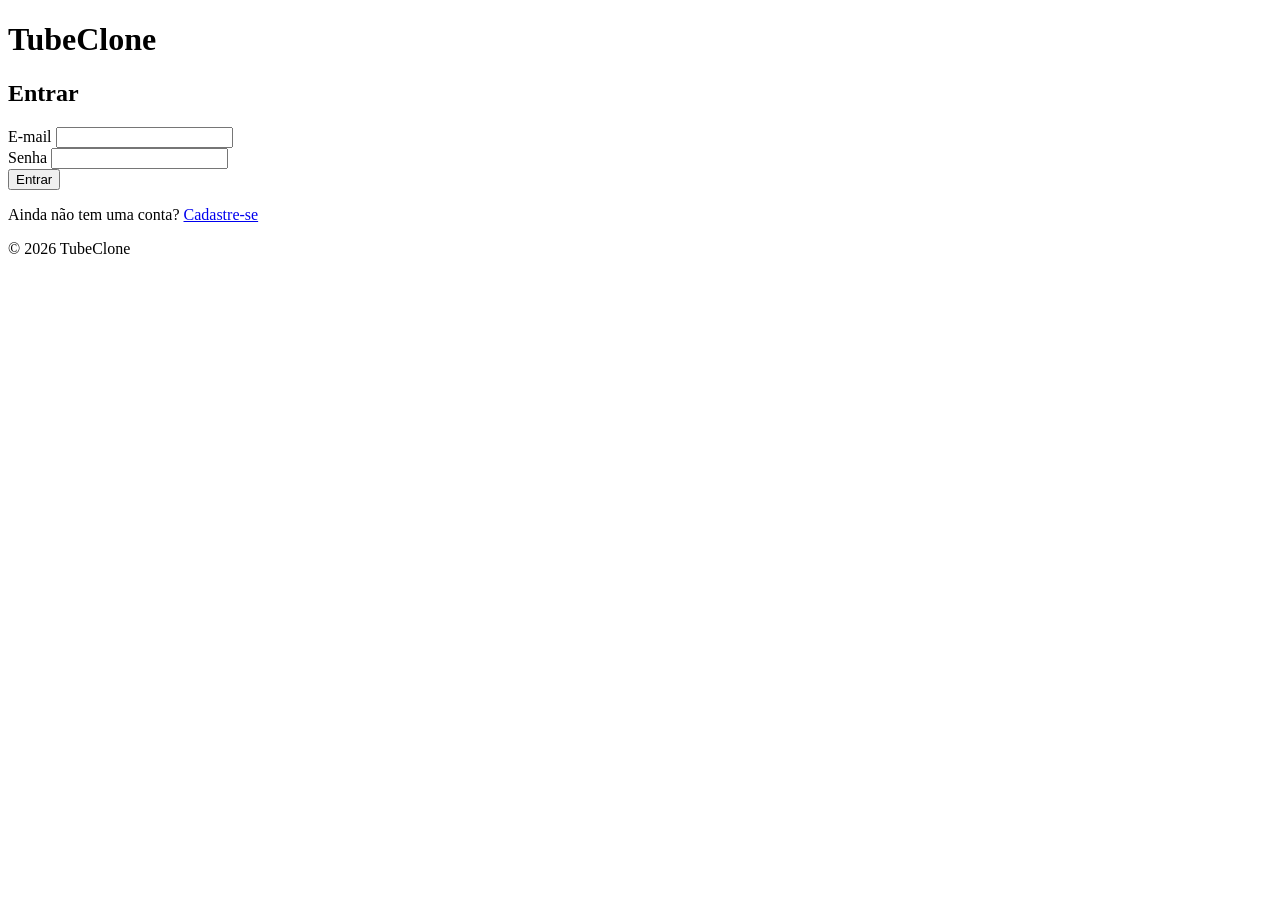
==== client/index.html @ 8956bbd4 "Etapa 02: protótipo estrutural com HTML semântico" ====
<!DOCTYPE html>
<html lang="pt-BR">
<head>
  <meta charset="UTF-8">
  <title>TubeClone - Login</title>
</head>
<body>

  <header>
    <h1>TubeClone</h1>
  </header>

  <main>
    <section aria-labelledby="titulo-login">
      <h2 id="titulo-login">Entrar</h2>

      <form action="#" method="post">
        <div>
          <label for="email">E-mail</label>
          <input type="email" id="email" name="email" required>
        </div>

        <div>
          <label for="senha">Senha</label>
          <input type="password" id="senha" name="senha" required>
        </div>

        <button type="submit">Entrar</button>
      </form>

      <p>Ainda não tem uma conta? <a href="#">Cadastre-se</a></p>
    </section>
  </main>

  <footer>
    <p>&copy; 2026 TubeClone</p>
  </footer>

</body>
</html>
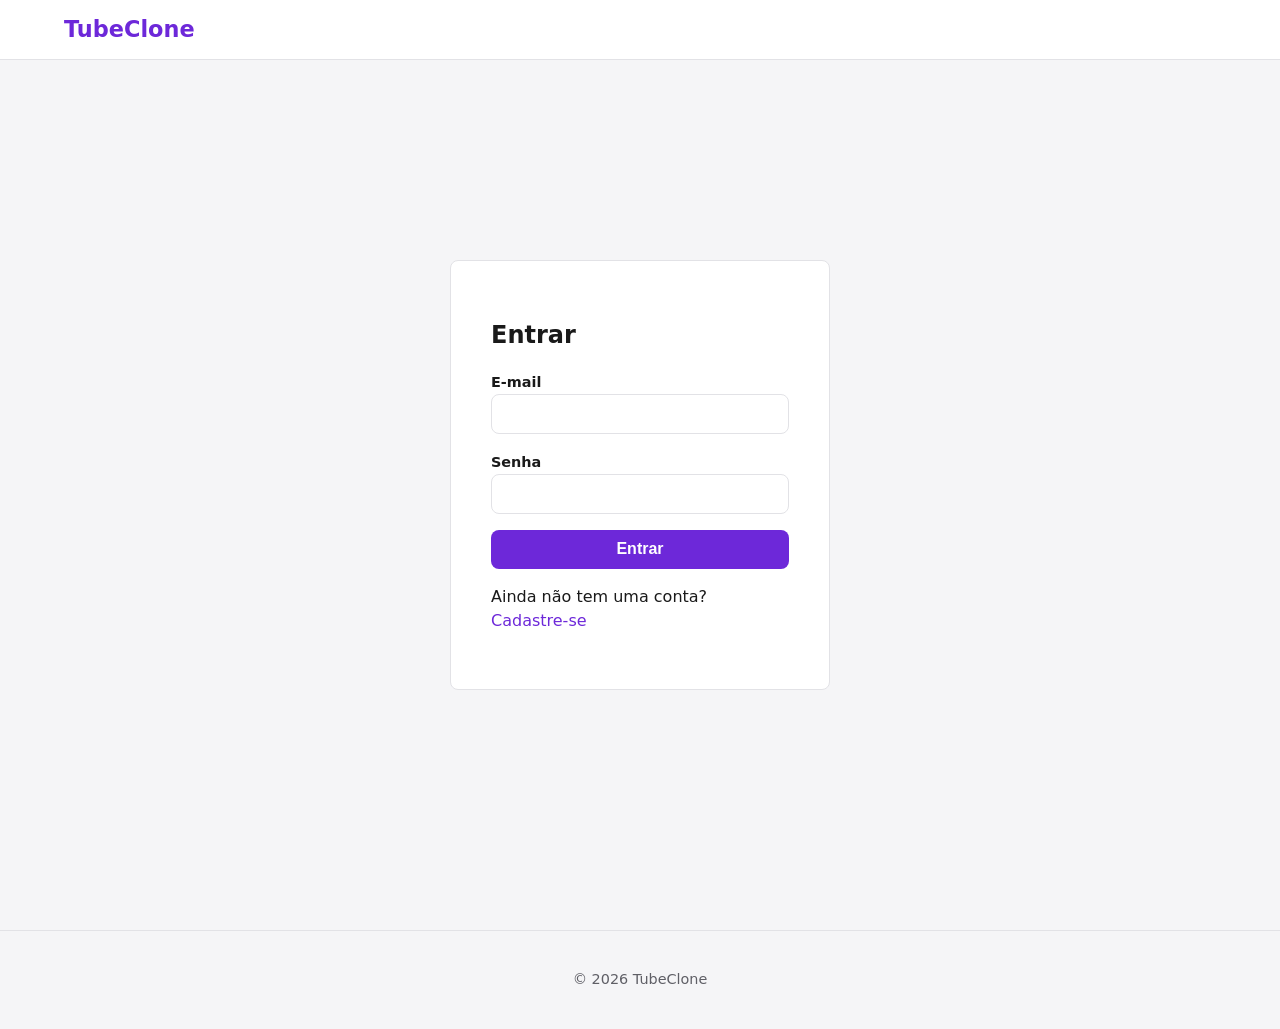
==== commit b882eb77: "Etapa 03: interface responsiva com CSS" ====
--- a/client/index.html
+++ b/client/index.html
@@ -2,16 +2,20 @@
 <html lang="pt-BR">
 <head>
   <meta charset="UTF-8">
+  <meta name="viewport" content="width=device-width, initial-scale=1.0">
   <title>TubeClone - Login</title>
+  <link rel="stylesheet" href="css/style.css">
 </head>
-<body>
+<body class="login-page">
 
-  <header>
-    <h1>TubeClone</h1>
+  <header class="site-header">
+    <div class="header-inner">
+      <h1>TubeClone</h1>
+    </div>
   </header>
 
-  <main>
-    <section aria-labelledby="titulo-login">
+  <main class="page-main">
+    <section class="login-card" aria-labelledby="titulo-login">
       <h2 id="titulo-login">Entrar</h2>
 
       <form action="#" method="post">
@@ -32,7 +36,7 @@
     </section>
   </main>
 
-  <footer>
+  <footer class="site-footer">
     <p>&copy; 2026 TubeClone</p>
   </footer>
 
--- a/client/css/style.css
+++ b/client/css/style.css
@@ -0,0 +1,399 @@
+/* =========================================================
+   TubeClone — style.css
+   Organização do arquivo:
+   1. Variáveis (design tokens)
+   2. Reset básico
+   3. Layout global (header, nav, main, footer)
+   4. Formulários e botões
+   5. Página de login
+   6. Página inicial (busca + listagem de vídeos)
+   7. Página do canal (upload + lista de vídeos)
+   8. Página do vídeo (player + comentários)
+   9. Media queries (breakpoints responsivos)
+   ========================================================= */
+
+/* ---------------------------------------------------------
+   1. Variáveis
+   --------------------------------------------------------- */
+:root {
+  --color-bg: #f5f5f7;
+  --color-surface: #ffffff;
+  --color-text: #1a1a1a;
+  --color-text-muted: #5f5f66;
+  --color-primary: #6d28d9;
+  --color-primary-dark: #55209f;
+  --color-border: #e2e2e6;
+
+  --spacing-xs: 0.5rem;
+  --spacing-sm: 1rem;
+  --spacing-md: 1.5rem;
+  --spacing-lg: 2.5rem;
+
+  --radius: 8px;
+  --max-width: 1200px;
+
+  --font-base: system-ui, -apple-system, "Segoe UI", Roboto, Arial, sans-serif;
+}
+
+/* ---------------------------------------------------------
+   2. Reset básico
+   --------------------------------------------------------- */
+*,
+*::before,
+*::after {
+  box-sizing: border-box;
+}
+
+body {
+  margin: 0;
+  font-family: var(--font-base);
+  color: var(--color-text);
+  background-color: var(--color-bg);
+  line-height: 1.5;
+}
+
+h1, h2, h3 {
+  line-height: 1.2;
+}
+
+a {
+  color: var(--color-primary);
+  text-decoration: none;
+}
+
+a:hover {
+  text-decoration: underline;
+}
+
+img, video {
+  max-width: 100%;
+  display: block;
+}
+
+/* ---------------------------------------------------------
+   3. Layout global
+   --------------------------------------------------------- */
+.site-header {
+  background-color: var(--color-surface);
+  border-bottom: 1px solid var(--color-border);
+  position: sticky;
+  top: 0;
+  z-index: 10;
+}
+
+.header-inner {
+  max-width: var(--max-width);
+  margin: 0 auto;
+  padding: var(--spacing-sm) var(--spacing-md);
+
+  display: flex;
+  align-items: center;
+  justify-content: space-between;
+  gap: var(--spacing-sm);
+}
+
+.site-header h1 {
+  font-size: 1.4rem;
+  color: var(--color-primary);
+  margin: 0;
+}
+
+.main-nav .nav-list {
+  list-style: none;
+  margin: 0;
+  padding: 0;
+
+  display: flex;
+  gap: var(--spacing-md);
+}
+
+/* fallback de espaçamento para navegadores sem suporte a "gap" em flexbox */
+.main-nav .nav-list li {
+  margin-left: var(--spacing-md);
+}
+
+.main-nav .nav-list li:first-child {
+  margin-left: 0;
+}
+
+.main-nav a {
+  color: var(--color-text);
+  font-weight: 500;
+}
+
+.page-main {
+  max-width: var(--max-width);
+  margin: 0 auto;
+  padding: var(--spacing-md);
+
+  display: flex;
+  flex-direction: column;
+  gap: var(--spacing-lg);
+}
+
+.site-footer {
+  border-top: 1px solid var(--color-border);
+  margin-top: var(--spacing-lg);
+  padding: var(--spacing-md);
+  text-align: center;
+  color: var(--color-text-muted);
+  font-size: 0.9rem;
+}
+
+/* ---------------------------------------------------------
+   4. Formulários e botões
+   --------------------------------------------------------- */
+form {
+  display: flex;
+  flex-direction: column;
+  gap: var(--spacing-sm);
+}
+
+label {
+  font-weight: 600;
+  font-size: 0.9rem;
+}
+
+input,
+textarea {
+  padding: 0.6rem 0.8rem;
+  border: 1px solid var(--color-border);
+  border-radius: var(--radius);
+  font-family: inherit;
+  font-size: 1rem;
+  width: 100%;
+}
+
+input:focus,
+textarea:focus {
+  outline: 2px solid var(--color-primary);
+  outline-offset: 1px;
+}
+
+button {
+  align-self: flex-start;
+  background-color: var(--color-primary);
+  color: #fff;
+  border: none;
+  border-radius: var(--radius);
+  padding: 0.65rem 1.3rem;
+  font-size: 1rem;
+  font-weight: 600;
+  cursor: pointer;
+}
+
+button:hover {
+  background-color: var(--color-primary-dark);
+}
+
+/* ---------------------------------------------------------
+   5. Página de login
+   --------------------------------------------------------- */
+body.login-page .page-main {
+  min-height: calc(100vh - 70px);
+  display: flex;
+  align-items: center;
+  justify-content: center;
+}
+
+.login-card {
+  background-color: var(--color-surface);
+  border: 1px solid var(--color-border);
+  border-radius: var(--radius);
+  padding: var(--spacing-lg);
+  width: 100%;
+  max-width: 380px;
+}
+
+.login-card button {
+  align-self: stretch;
+}
+
+/* ---------------------------------------------------------
+   6. Página inicial — busca e listagem
+   --------------------------------------------------------- */
+.search-form {
+  flex-direction: row;
+  align-items: flex-end;
+  flex-wrap: wrap;
+}
+
+.search-form div {
+  flex: 1 1 240px;
+  display: flex;
+  flex-direction: column;
+  gap: 0.3rem;
+}
+
+.search-form button {
+  align-self: flex-end;
+}
+
+/* Grid de vídeos: fallback em Flexbox, aprimorado com Grid
+   quando o navegador suporta (fallback gracioso). */
+.video-grid {
+  display: flex;
+  flex-wrap: wrap;
+  gap: var(--spacing-md);
+}
+
+@supports (display: grid) {
+  .video-grid {
+    display: grid;
+    grid-template-columns: repeat(auto-fill, minmax(260px, 1fr));
+  }
+}
+
+.video-card {
+  background-color: var(--color-surface);
+  border: 1px solid var(--color-border);
+  border-radius: var(--radius);
+  padding: var(--spacing-sm);
+  flex: 1 1 260px;
+}
+
+.video-card h3 {
+  margin-top: 0;
+  font-size: 1.05rem;
+}
+
+.video-card p {
+  margin: 0.2rem 0;
+  color: var(--color-text-muted);
+  font-size: 0.9rem;
+}
+
+/* ---------------------------------------------------------
+   7. Página do canal
+   --------------------------------------------------------- */
+.channel-info {
+  background-color: var(--color-surface);
+  border: 1px solid var(--color-border);
+  border-radius: var(--radius);
+  padding: var(--spacing-md);
+}
+
+.upload-section {
+  background-color: var(--color-surface);
+  border: 1px solid var(--color-border);
+  border-radius: var(--radius);
+  padding: var(--spacing-md);
+}
+
+.upload-form textarea {
+  resize: vertical;
+  min-height: 90px;
+}
+
+/* ---------------------------------------------------------
+   8. Página do vídeo
+   --------------------------------------------------------- */
+.video-detail {
+  background-color: var(--color-surface);
+  border: 1px solid var(--color-border);
+  border-radius: var(--radius);
+  padding: var(--spacing-md);
+
+  display: flex;
+  flex-direction: column;
+  gap: var(--spacing-sm);
+}
+
+.video-detail video {
+  width: 100%;
+  border-radius: var(--radius);
+  background-color: #000;
+}
+
+.comments-section {
+  display: flex;
+  flex-direction: column;
+  gap: var(--spacing-sm);
+}
+
+.comment-form textarea {
+  min-height: 70px;
+}
+
+.comment-card {
+  background-color: var(--color-surface);
+  border: 1px solid var(--color-border);
+  border-radius: var(--radius);
+  padding: var(--spacing-sm);
+}
+
+/* ---------------------------------------------------------
+   9. Media queries — breakpoints responsivos
+   ---------------------------------------------------------
+   Breakpoint 1 (tablet):     max-width: 1024px
+   Breakpoint 2 (smartphone): max-width: 600px
+   --------------------------------------------------------- */
+
+/* --- Tablet (<=1024px) --- */
+@media (max-width: 1024px) {
+  .page-main {
+    padding: var(--spacing-sm);
+    gap: var(--spacing-md);
+  }
+
+  .video-grid {
+    gap: var(--spacing-sm);
+  }
+
+  @supports (display: grid) {
+    .video-grid {
+      grid-template-columns: repeat(auto-fill, minmax(220px, 1fr));
+    }
+  }
+}
+
+/* --- Smartphone (<=600px) --- */
+@media (max-width: 600px) {
+  .header-inner {
+    flex-direction: column;
+    align-items: flex-start;
+    gap: var(--spacing-xs);
+  }
+
+  .main-nav .nav-list {
+    flex-direction: column;
+    gap: var(--spacing-xs);
+    width: 100%;
+  }
+
+  .main-nav .nav-list li {
+    margin-left: 0;
+    margin-top: var(--spacing-xs);
+  }
+
+  .main-nav .nav-list li:first-child {
+    margin-top: 0;
+  }
+
+  .search-form {
+    flex-direction: column;
+    align-items: stretch;
+  }
+
+  .search-form div {
+    flex: none;
+  }
+
+  .search-form button {
+    align-self: stretch;
+  }
+
+  @supports (display: grid) {
+    .video-grid {
+      grid-template-columns: 1fr;
+    }
+  }
+
+  button {
+    align-self: stretch;
+  }
+
+  .login-card {
+    padding: var(--spacing-md);
+  }
+}
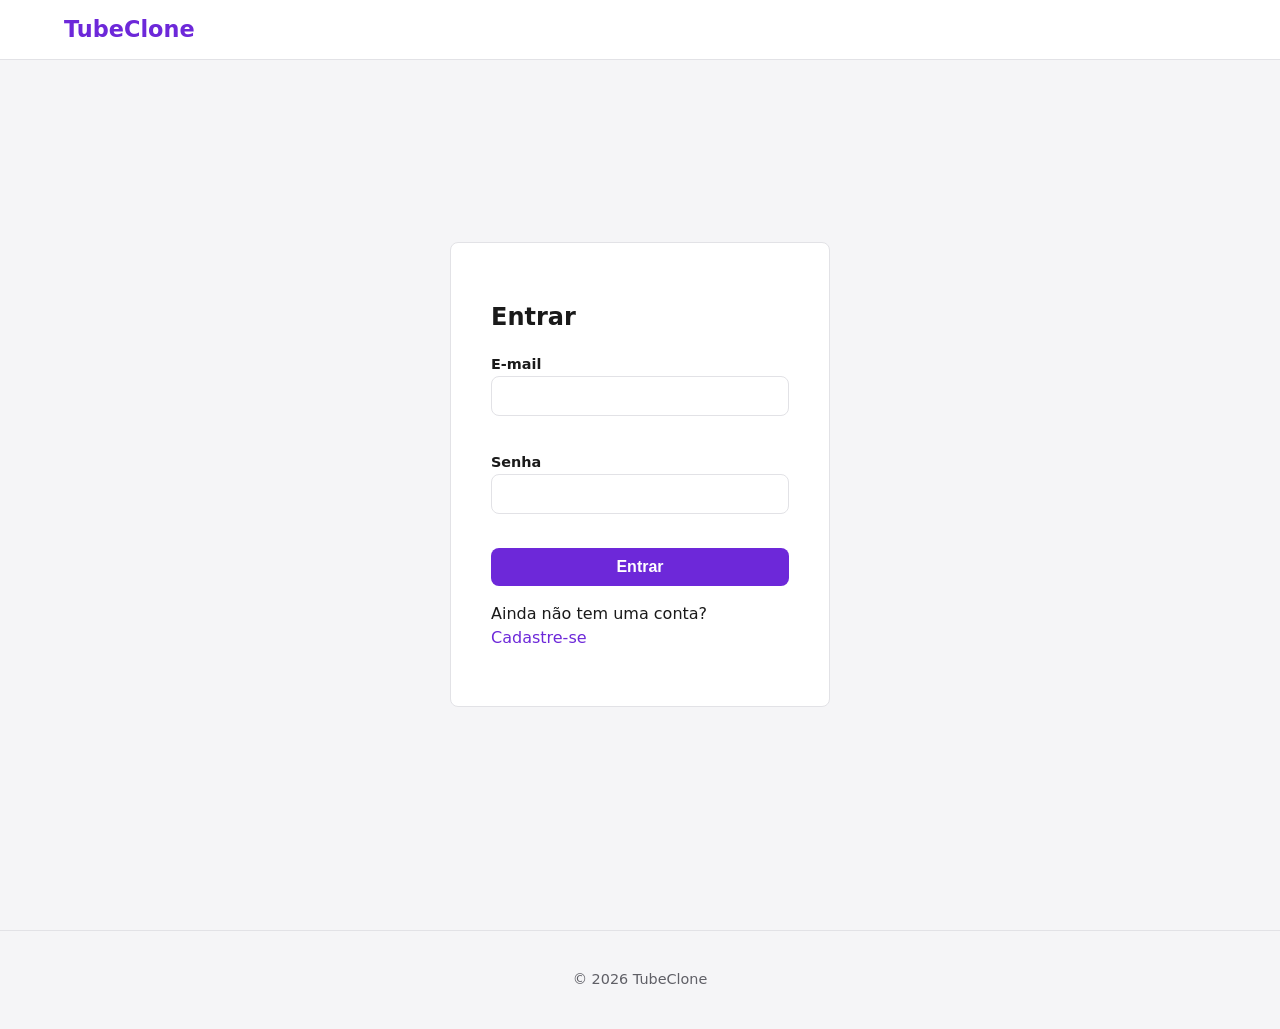
==== commit 09528983: "Etapa 04: interatividade com JavaScript" ====
--- a/client/index.html
+++ b/client/index.html
@@ -5,6 +5,7 @@
   <meta name="viewport" content="width=device-width, initial-scale=1.0">
   <title>TubeClone - Login</title>
   <link rel="stylesheet" href="css/style.css">
+  <script src="js/login.js" defer></script>
 </head>
 <body class="login-page">
 
@@ -18,15 +19,17 @@
     <section class="login-card" aria-labelledby="titulo-login">
       <h2 id="titulo-login">Entrar</h2>
 
-      <form action="#" method="post">
+      <form id="login-form" novalidate>
         <div>
           <label for="email">E-mail</label>
-          <input type="email" id="email" name="email" required>
+          <input type="email" id="email" name="email">
+          <small class="field-error" id="erro-email"></small>
         </div>
 
         <div>
           <label for="senha">Senha</label>
-          <input type="password" id="senha" name="senha" required>
+          <input type="password" id="senha" name="senha">
+          <small class="field-error" id="erro-senha"></small>
         </div>
 
         <button type="submit">Entrar</button>
--- a/client/css/style.css
+++ b/client/css/style.css
@@ -8,7 +8,7 @@
    5. Página de login
    6. Página inicial (busca + listagem de vídeos)
    7. Página do canal (upload + lista de vídeos)
-   8. Página do vídeo (player + comentários)
+   8. Página do vídeo (player)
    9. Media queries (breakpoints responsivos)
    ========================================================= */
 
@@ -23,6 +23,7 @@
   --color-primary: #6d28d9;
   --color-primary-dark: #55209f;
   --color-border: #e2e2e6;
+  --color-error: #c0392b;
 
   --spacing-xs: 0.5rem;
   --spacing-sm: 1rem;
@@ -116,11 +117,6 @@
   margin-left: 0;
 }
 
-.main-nav a {
-  color: var(--color-text);
-  font-weight: 500;
-}
-
 .page-main {
   max-width: var(--max-width);
   margin: 0 auto;
@@ -186,6 +182,20 @@
   background-color: var(--color-primary-dark);
 }
 
+/* Mensagem de erro de validação, exibida/atualizada via JavaScript */
+.field-error {
+  display: block;
+  color: var(--color-error);
+  font-size: 0.85rem;
+  min-height: 1.1rem;
+}
+
+/* Estado vazio, exibido via JavaScript quando uma lista não tem itens */
+.empty-state {
+  color: var(--color-text-muted);
+  font-style: italic;
+}
+
 /* ---------------------------------------------------------
    5. Página de login
    --------------------------------------------------------- */
@@ -305,21 +315,9 @@
   background-color: #000;
 }
 
-.comments-section {
-  display: flex;
-  flex-direction: column;
-  gap: var(--spacing-sm);
-}
-
-.comment-form textarea {
-  min-height: 70px;
-}
-
-.comment-card {
-  background-color: var(--color-surface);
-  border: 1px solid var(--color-border);
-  border-radius: var(--radius);
-  padding: var(--spacing-sm);
+/* Estado "curtido", alternado dinamicamente via JavaScript */
+#botao-curtir.curtido {
+  background-color: var(--color-primary-dark);
 }
 
 /* ---------------------------------------------------------
